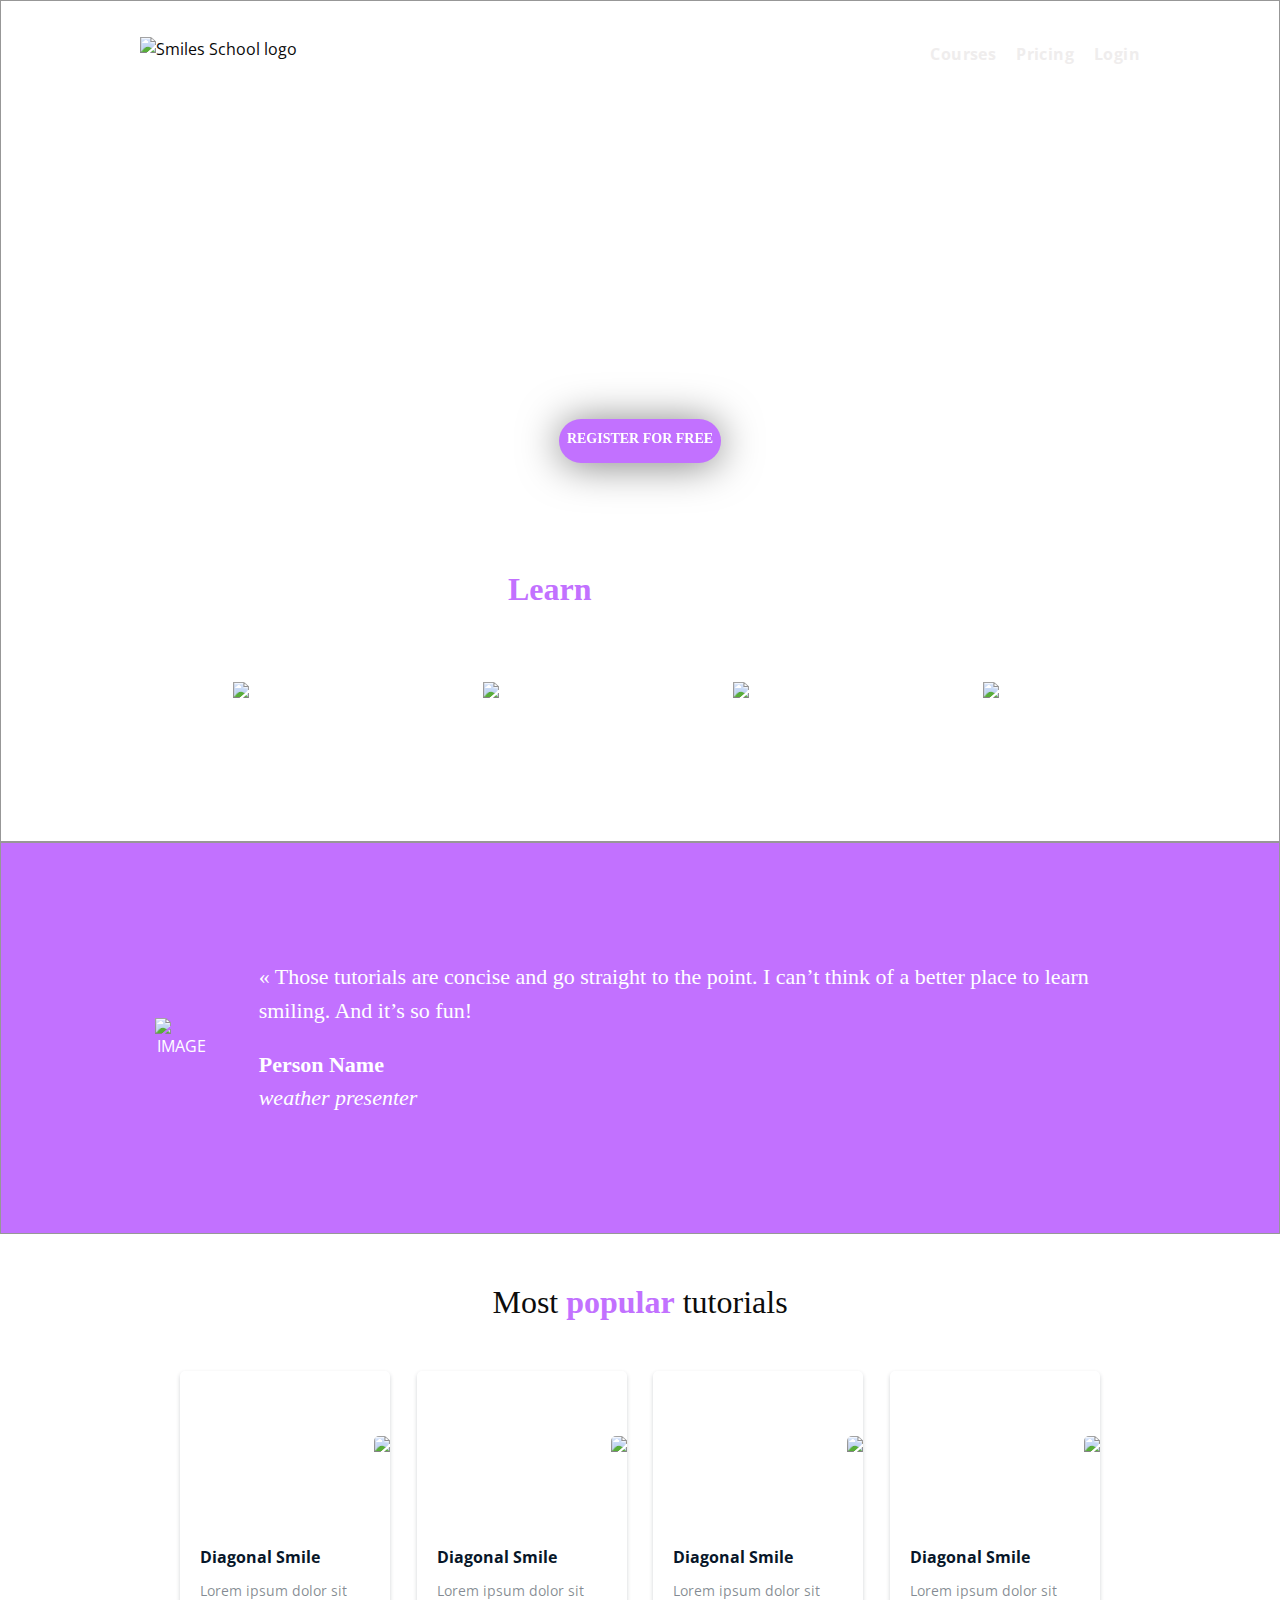
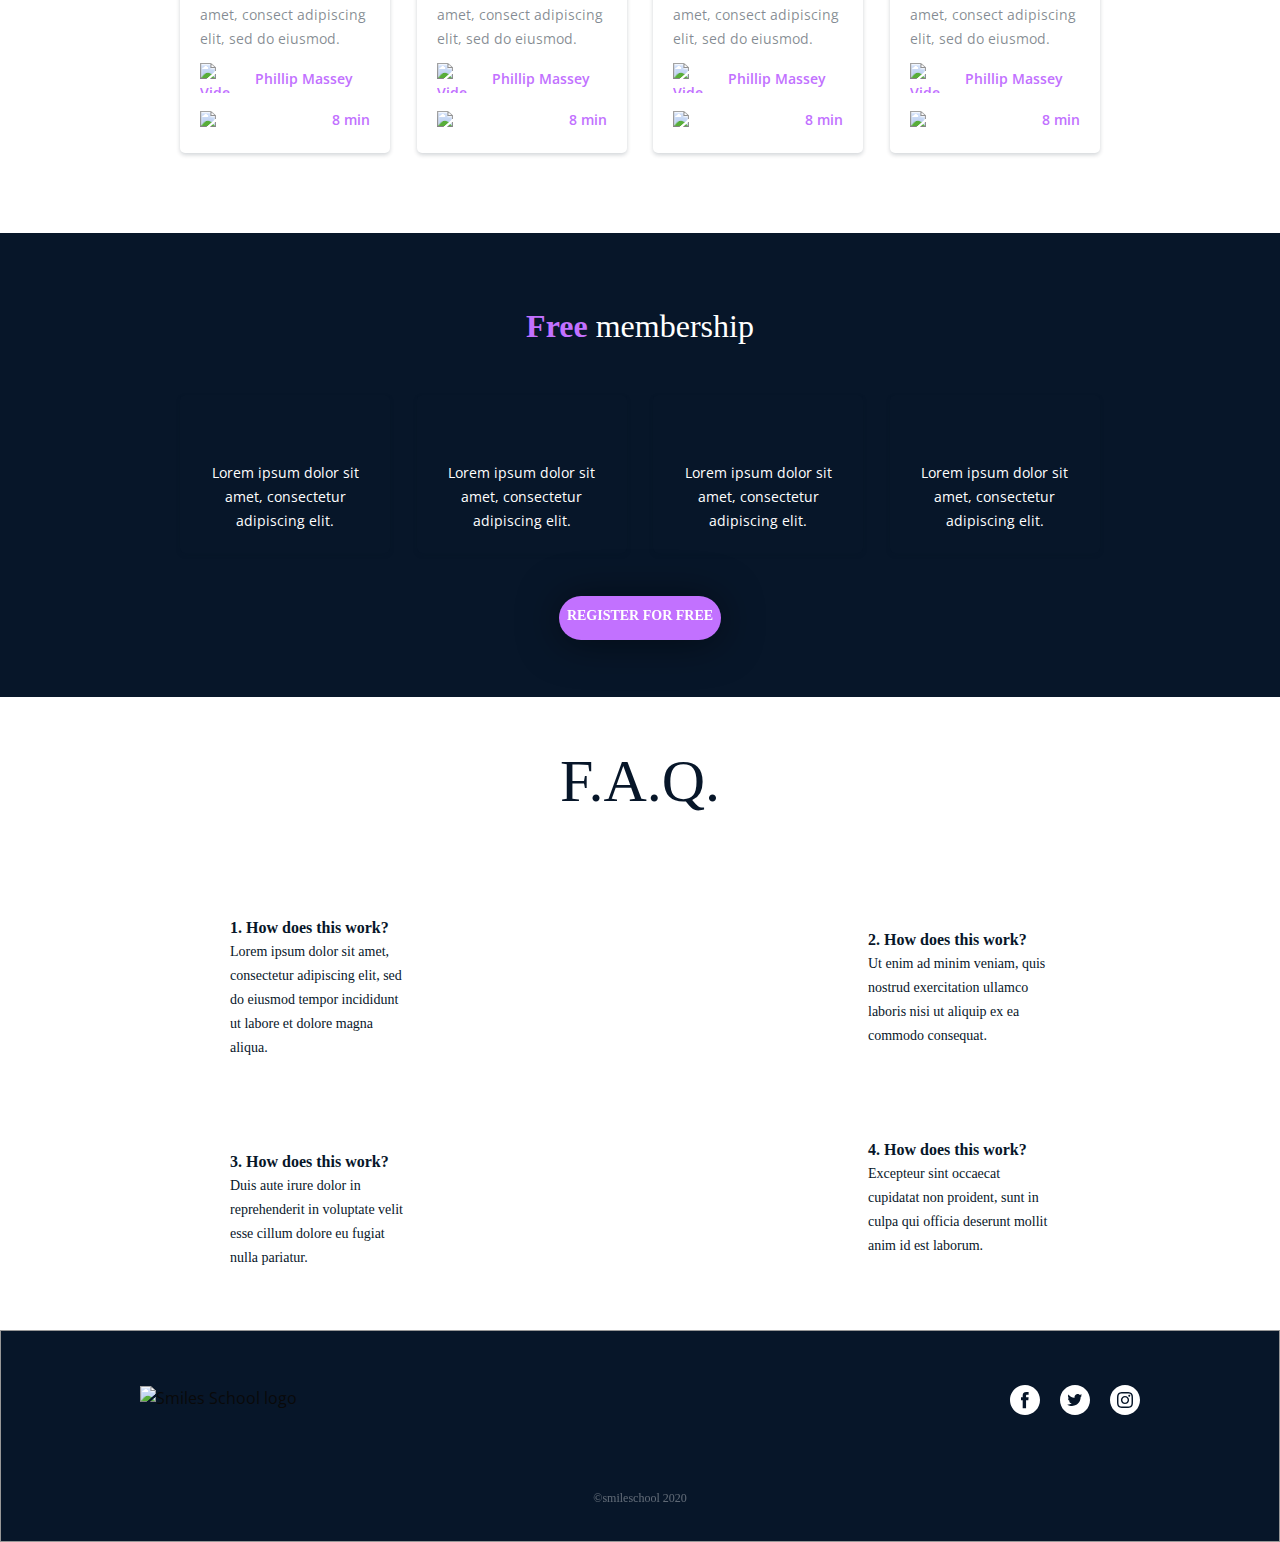
==== css_advanced/index.html @ 4218dc25 "README file" ====
<!DOCTYPE html>
<html lang="en">
<head>
  <meta charset="UTF-8">
  <meta name="viewport" content="width=device-width, initial-scale=1, viewport-fit=cover">
  <title>Index: Smile School</title>
  <meta name="description" content="Description of the page less than 150 characters">
  <link rel="icon" type="image/png" href="images/favicon.jpg">
  <link href="https://fonts.googleapis.com/css?family=Open+Sans:400,700|Raleway:700&display=swap" rel="stylesheet">
  <link rel="stylesheet" href="styles.css">

</head>
<body>
    <!--Header section along with banners-->
    <header class="header">
        <div class="background-image: url('images/Object.png');">
            <div class="header-container">
                <div class="header-logo">
                    <a href="#">
                        <img src="images/logo.png" alt="Smiles School logo" width="160" height="40">
                    </a>
                </div>
                <!--Menu links-->
                <nav class="navbar-menu">
                    <ul class="nav">
                        <li class="nav-item">
                            <a href="#services" class="nav-link">Courses</a>
                        </li>
                        <li class="nav-item">
                            <a href="#works" class="nav-link">Pricing</a>
                        </li>
                        <li class="nav-item">
                            <a href="#about" class="nav-link">Login</a>
                        </li>
                    </ul>
                </nav>
            </div>
        </div>

        <!--2. Header and Banner  section-->
        <div class="text-heading-schooled">Get Schooled</div>
        <div class="text-heading-3words">SMILE &nbsp; &nbsp; &nbsp; &nbsp; GRIN &nbsp; &nbsp; &nbsp; &nbsp; LAUGH</div> <!--&nbsp; add space between the words-->
        
            <!--2. Header and Banner  section button-->
        <div class="button">
            <div class="button-background">
                <div class="register-for-free">REGISTER FOR FREE</div>
            </div>
        </div>
            <!--2. Header and Banner.  To implement two different styles in the same h1 tag-->
        <h1>
            <span class="learn-bigfont">Learn</span>
            <span class="learn-smallerfont">from the pros</span>
        </h1>
        <br>
        <br>
        <!--2. Header Banner. Learn tutorials-->
        <div class="tutorial-container">
            <div class="tutorial-item">
              <img src="images/1.png" alt="IMAGE" style="width: 150px; height: 150px; flex-shrink: 0;">
              <div class="tutorial-heading">Phillip Massey</div>
              <div class="tutorial-paragrapgh">« Smile of the year » <br>2018 - 2019</div>
            </div>
            
            <div class="tutorial-item">
                <img src="images/3.png" alt="IMAGE" style="width: 150px; height: 150px; flex-shrink: 0;">
                <div class="tutorial-heading">Nannie Lawrence</div>
                <div class="tutorial-paragrapgh">Best « little smile » <br>2017</div>
            </div>

            <div class="tutorial-item">
                <img src="images/5.png" alt="IMAGE" style="width: 150px; height: 150px; flex-shrink: 0;">
                <div class="tutorial-heading">Bruce Walters</div>
                <div class="tutorial-paragrapgh">Best « Friend Smile » live performance <br>2019</div>
            </div>

            <div class="tutorial-item">
                <img src="images/4.png" alt="IMAGE" style="width: 150px; height: 150px; flex-shrink: 0;">
                <div class="tutorial-heading">Henry Hughes</div>
                <div class="tutorial-paragrapgh">« 24h smiles » winner <br>2016 - 2019</div>
            </div>
        </div>
    </header>
    <main>
        <!--3. Quotes-->
        <section class="quote">
            <div class="quote-container">
                <div style="margin: 0 auto;">
                    <img src="images/5.png" alt="IMAGE">
                </div>
                <div class="quote-paragraph">« Those tutorials are concise and go straight to the point. I can’t think of a better place to learn smiling. And it’s so fun!
                    <div class="quote-name">Person Name</div>
                        <div class="quote-presenter">weather presenter</div>
                    </div>
                </div>
            </div>
        </section>

<!--4. Video list section-->
        <section>
            <div class="videos-list-section">
                <h1 style="text-align: center; display: flex; align-content: center; margin: auto; margin-top: 10px; margin-bottom: 50px;">
                    <span class="most-smallerfont">Most&nbsp;</span>
                    <span class="most-bigfont">popular</span>
                    <span class="most-smallerfont">&nbsp;tutorials</span>
                </h1>
                
                <ul class="videos-unordered-list"> <!--Ordered list for all video items-->
                  <li class="video-list-item"> <!--List of each video contents-->
                    <div class="video-item-background-image" style="background-image: url(images/9.png); background-repeat: no-repeat; background-size: cover; width: 255px; height: 154px; flex-shrink: 0;">
                      <img src="images/play.png" alt="Video Thumbnail Image" style="width: 64px; height: 64px; flex-shrink: 0; border-radius: 5px 5px 0px 0px; z-index: 5; position: relative; top: 50%; transform: translate(100%, -50%);">
                      <!-- Move the play icon inside the video-thumbnail div -->
                    </div>
                          <div class="video-item-details">
                            <div class="video-item-title">Diagonal Smile</div>
                            <div class="video-item-description">
                              Lorem ipsum dolor sit amet, consect adipiscing elit, sed do eiusmod.
                            </div>
                            <div class="video-item-owner-info">
                              <img src="images/1.png" alt="Video Thumbnail Image" style="width: 30px; height: 30px;">
                              <p>&nbsp;&nbsp;Phillip Massey</p>
                              <div class="video-item-rating">
                              </div>
                            </div>
                            <div class="video-item-owner-info">
                              <img src="images/rating.png">
                              <div class="video-item-duration">&nbsp;&nbsp;8 min</div>
                            </div>
                          </div>
                        </li> <!--end of 1st list item-->


                        <li class="video-list-item"> <!--Beginning of 2nd list item-->
                          <div class="video-item-background-image" style="background-image: url(images/7.png); background-repeat: no-repeat; background-size: cover; width: 255px; height: 154px; flex-shrink: 0;">
                            <img src="images/play.png" alt="Video Thumbnail Image" style="width: 64px; height: 64px; flex-shrink: 0; border-radius: 5px 5px 0px 0px; z-index: 5; position: relative; top: 50%; transform: translate(100%, -50%);">
                            <!-- Move the play icon inside the video-thumbnail div. The transform: translate(100%, -50%) set at 100% position move the play.png to the center of the background image -->
                          </div>
                                <div class="video-item-details">
                                  <div class="video-item-title">Diagonal Smile</div>
                                  <div class="video-item-description">
                                    Lorem ipsum dolor sit amet, consect adipiscing elit, sed do eiusmod.
                                  </div>
                                  <div class="video-item-owner-info">
                                    <img src="images/1.png" alt="Video Thumbnail Image" style="width: 30px; height: 30px;">
                                    <p>&nbsp;&nbsp;Phillip Massey</p>
                                    <div class="video-item-rating">
                                    </div>
                                  </div>
      
                                  <div class="video-item-owner-info">
                                    <img src="images/rating.png">
                                    <div class="video-item-duration">&nbsp;&nbsp;8 min</div>
                                  </div>
                                </div>
                              </li> <!--End of 2nd list item-->

                              <li class="video-list-item"> <!--Beginning of 3rd list item-->
                                <div class="video-item-background-image" style="background-image: url(images/8.png); background-repeat: no-repeat; background-size: cover; width: 255px; height: 154px; flex-shrink: 0;">
                                  <img src="images/play.png" alt="Video Thumbnail Image" style="width: 64px; height: 64px; flex-shrink: 0; border-radius: 5px 5px 0px 0px; z-index: 5; position: relative; top: 50%; transform: translate(100%, -50%);">
                                  <!-- Move the play icon inside the video-thumbnail div -->
            
                                </div>
                                      <div class="video-item-details">
                                        <div class="video-item-title">Diagonal Smile</div>
                                        <div class="video-item-description">
                                          Lorem ipsum dolor sit amet, consect adipiscing elit, sed do eiusmod.
                                        </div>
                                        <div class="video-item-owner-info">
                                          <img src="images/1.png" alt="Video Thumbnail Image" style="width: 30px; height: 30px;">
                                          <p>&nbsp;&nbsp;Phillip Massey</p>
                                          <div class="video-item-rating">
                                          </div>
                                        </div>
            
                                        <div class="video-item-owner-info">
                                          <img src="images/rating.png">
                                          <div class="video-item-duration">&nbsp;&nbsp;8 min</div>
                                        </div>
                                      </div>
                                    </li> <!--End of 3rd list item-->

                                    <li class="video-list-item"> <!--Beginning of 4th list item-->
                                      <div class="video-item-background-image" style="background-image: url(images/6.png); background-repeat: no-repeat; background-size: cover; width: 255px; height: 154px; flex-shrink: 0;">
                                        <img src="images/play.png" alt="Video Thumbnail Image" style="width: 64px; height: 64px; flex-shrink: 0; border-radius: 5px 5px 0px 0px; z-index: 5; position: relative; top: 50%; transform: translate(100%, -50%);">
                                        <!-- Move the play icon inside the video-thumbnail div -->
                  
                                      </div>
                                            <div class="video-item-details">
                                              <div class="video-item-title">Diagonal Smile</div>
                                              <div class="video-item-description">
                                                Lorem ipsum dolor sit amet, consect adipiscing elit, sed do eiusmod.
                                              </div>
                                              <div class="video-item-owner-info">
                                                <img src="images/1.png" alt="Video Thumbnail Image" style="width: 30px; height: 30px;">
                                                <p>&nbsp;&nbsp;Phillip Massey</p>
                                                <div class="video-item-rating">
                                                </div>
                                              </div>
                  
                                              <div class="video-item-owner-info">
                                                <img src="images/rating.png">
                                                <div class="video-item-duration">&nbsp;&nbsp;8 min</div>
                                              </div>
                                            </div>
                                          </li> <!--End of 4th list item-->
                      </ul> <!-- End of unordered group of video items-->
                    </div>
        </section> 

        <!---5. Membership  section--> 
        <section class="membership">
          <div class="membership-list-section">
              <h1 style="text-align: center; display: flex; align-content: center; margin: auto; margin-top: 10px; margin-bottom: 50px;">
                  <span class="membership-bigfont">Free&nbsp;</span>
                  <span class="membership-smallerfont">membership</span>
              </h1>
              
              <ul class="membership-unordered-list"> <!--Ordered list for all video items-->
                <li class="membership-list-item"> <!--List of each video contents-->
                  <div class="membership-item-background-image" style="background-image: url(images/smile.png); background-repeat: no-repeat; background-size: cover; width: 43.666px; height: 35.353px; flex-shrink: 0; border-radius: 5px 5px 0px 0px; z-index: 5; position: relative; top: 15%; transform: translate(185%, -50%);">  <!-- top: 15px; aligns content of the div elements within the top of the image. transform: translate(185%, -50%); transform the image horizontal and vertical positioning. Position: relative stack the content of the div elements on the content -->
                    <!-- Move the play icon inside the video-thumbnail div -->
                  </div>
                        <div class="membership-item-details">
                          <div class="membership-item-description">
                            Lorem ipsum dolor sit amet, consectetur adipiscing elit.
                          </div>
                        </div>
                      </li> <!--end of 1st list item-->


                      <li class="membership-list-item"> <!--List of each video contents-->
                        <div class="membership-item-background-image" style="background-image: url(images/smile.png); background-repeat: no-repeat; background-size: cover; width: 43.666px; height: 35.353px; flex-shrink: 0; border-radius: 5px 5px 0px 0px; z-index: 5; position: relative; top: 15%; transform: translate(185%, -50%);">
                          <!-- Move the play icon inside the video-thumbnail div -->
                        </div>
                              <div class="membership-item-details">
                                <div class="membership-item-description">
                                  Lorem ipsum dolor sit amet, consectetur adipiscing elit.
                                </div>
                              </div>
                            </li> <!--End of 2nd list item-->

                            <li class="membership-list-item"> <!--Beginning of 3rd list item-->
                              <div class="membership-item-background-image" style="background-image: url(images/smile.png); background-repeat: no-repeat; background-size: cover; width: 43.666px; height: 35.353px; flex-shrink: 0; border-radius: 5px 5px 0px 0px; z-index: 5; position: relative; top: 15%; transform: translate(185%, -50%);">
                                <!-- Move the play icon inside the video-thumbnail div -->
                              </div>
                                    <div class="membership-item-details">
                                      <div class="membership-item-description">
                                        Lorem ipsum dolor sit amet, consectetur adipiscing elit.
                                      </div>
                                    </div>
                                  </li> <!--End of 3rd list item-->

                                  <li class="membership-list-item"> <!--Beginning of 4th list item-->
                                    <div class="membership-item-background-image" style="background-image: url(images/smile.png); background-repeat: no-repeat; background-size: cover; width: 43.666px; height: 35.353px; flex-shrink: 0; border-radius: 5px 5px 0px 0px; z-index: 5; position: relative; top: 15%; transform: translate(185%, -50%);">
                                      <!-- Move the play icon inside the video-thumbnail div -->
                                    </div>
                                          <div class="membership-item-details">
                                            <div class="membership-item-description">
                                              Lorem ipsum dolor sit amet, consectetur adipiscing elit.
                                            </div>
                                          </div>
                                        </li> <!--End of 4th list item-->
                    </ul> <!-- End of unordered group of video items-->
                    <div class="membership-button">
                      <div class="membership-button-background">
                          <div class="membership-register-for-free-button">REGISTER FOR FREE</div>
                      </div>
                    </div>
                  </div>
      </section>


      <!--6. FAQ 2-->
      <section>
        <div class="faq-section">
          <h1 style="text-align: center; display: flex; align-content: center; margin: auto; margin-top: 10px; margin-bottom: 50px;">
            <span class="faq-font">F.A.Q.</span>
          </h1>
          <div class="faq-list-item">
            <div class="faq-container" style="margin: 0 auto; max-width: 920px;">
              <div class="left-column">
                <div class="faq-item">
                  <div class="faq-question">1. How does this work?</div>
                  <div class="faq-answer">Lorem ipsum dolor sit amet, consectetur adipiscing elit, sed do eiusmod tempor incididunt ut labore et dolore magna aliqua.</div>
                </div>
                <div class="faq-item">
                  <div class="faq-question">3. How does this work?</div>
                  <div class="faq-answer">Duis aute irure dolor in reprehenderit in voluptate velit esse cillum dolore eu fugiat nulla pariatur.</div>
                </div>
              </div>
              <div class="right-column">
                <div class="faq-item">
                  <div class="faq-question">2. How does this work?</div>
                  <div class="faq-answer">Ut enim ad minim veniam, quis nostrud exercitation ullamco laboris nisi ut aliquip ex ea commodo consequat.</div>
                </div>
                <div class="faq-item">
                  <div class="faq-question">4. How does this work?</div>
                  <div class="faq-answer">Excepteur sint occaecat cupidatat non proident, sunt in culpa qui officia deserunt mollit anim id est laborum.</div>
                </div>
              </div>
            </div>
          </div>
        </div>
      </section>

<!--footer 3-->
    <footer class="footer3">
          <div class="footer3-container">
              <div class="header-logo">
                  <a href="#">
                      <img src="images/logo.png" alt="Smiles School logo" width="160" height="40">
                  </a>
              </div>
              <!--Menu links-->
              <nav class="navbar-menu">
                  <ul class="nav">
                      <li class="nav-item">
                        <svg width="130" height="30" viewBox="0 0 130 30" fill="none" xmlns="http://www.w3.org/2000/svg">
                          <path fill-rule="evenodd" clip-rule="evenodd" d="M115 0C106.716 0 100 6.71573 100 15C100 23.2843 106.716 30 115 30C123.284 30 130 23.2843 130 15C130 6.71573 123.284 0 115 0ZM111.702 7.04833C112.555 7.0095 112.828 7 115.001 7H114.998C117.172 7 117.443 7.0095 118.297 7.04833C119.148 7.08733 119.73 7.22217 120.24 7.42C120.767 7.62417 121.212 7.89751 121.657 8.34251C122.102 8.78719 122.375 9.23352 122.58 9.7597C122.777 10.2684 122.912 10.8497 122.952 11.7014C122.99 12.5547 123 12.8274 123 15.0001C123 17.1728 122.99 17.4448 122.952 18.2981C122.912 19.1495 122.777 19.731 122.58 20.2398C122.375 20.7658 122.102 21.2121 121.657 21.6568C121.212 22.1018 120.766 22.3758 120.24 22.5802C119.731 22.778 119.149 22.9128 118.298 22.9518C117.444 22.9907 117.173 23.0002 115 23.0002C112.827 23.0002 112.555 22.9907 111.701 22.9518C110.85 22.9128 110.268 22.778 109.759 22.5802C109.234 22.3758 108.787 22.1018 108.343 21.6568C107.898 21.2121 107.625 20.7658 107.42 20.2396C107.222 19.731 107.088 19.1496 107.048 18.298C107.01 17.4446 107 17.1728 107 15.0001C107 12.8274 107.01 12.5546 107.048 11.7012C107.087 10.8499 107.222 10.2684 107.42 9.75953C107.625 9.23352 107.898 8.78719 108.343 8.34251C108.788 7.89768 109.234 7.62434 109.76 7.42C110.269 7.22217 110.85 7.08733 111.702 7.04833Z" fill="white"/>
                          <path fill-rule="evenodd" clip-rule="evenodd" d="M114.283 8.4417C114.422 8.44148 114.572 8.44155 114.734 8.44162L115.001 8.4417C117.137 8.4417 117.39 8.44936 118.233 8.4877C119.013 8.52336 119.437 8.6537 119.719 8.7632C120.092 8.9082 120.358 9.08154 120.638 9.36154C120.918 9.64154 121.092 9.90821 121.237 10.2815C121.346 10.5632 121.477 10.9866 121.512 11.7666C121.551 12.6099 121.559 12.8632 121.559 14.9983C121.559 17.1333 121.551 17.3866 121.512 18.23C121.477 19.01 121.346 19.4333 121.237 19.715C121.092 20.0883 120.918 20.3542 120.638 20.634C120.358 20.914 120.092 21.0873 119.719 21.2323C119.437 21.3423 119.013 21.4723 118.233 21.508C117.39 21.5463 117.137 21.5547 115.001 21.5547C112.865 21.5547 112.611 21.5463 111.768 21.508C110.988 21.472 110.565 21.3417 110.283 21.2322C109.909 21.0872 109.643 20.9138 109.363 20.6338C109.083 20.3538 108.909 20.0878 108.764 19.7143C108.654 19.4326 108.524 19.0093 108.488 18.2293C108.45 17.386 108.442 17.1326 108.442 14.9963C108.442 12.8599 108.45 12.6079 108.488 11.7646C108.524 10.9846 108.654 10.5612 108.764 10.2792C108.909 9.90588 109.083 9.63921 109.363 9.35921C109.643 9.0792 109.909 8.90587 110.283 8.76053C110.565 8.65053 110.988 8.52053 111.768 8.4847C112.506 8.45136 112.792 8.44136 114.283 8.4397V8.4417ZM119.271 9.77004C118.741 9.77004 118.311 10.1995 118.311 10.7297C118.311 11.2597 118.741 11.6897 119.271 11.6897C119.801 11.6897 120.231 11.2597 120.231 10.7297C120.231 10.1997 119.801 9.76971 119.271 9.76971V9.77004ZM110.892 15.0001C110.892 12.7313 112.732 10.8918 115.001 10.8917C117.269 10.8917 119.108 12.7312 119.108 15.0001C119.108 17.269 117.27 19.1076 115.001 19.1076C112.732 19.1076 110.892 17.269 110.892 15.0001Z" fill="white"/>
                          <path fill-rule="evenodd" clip-rule="evenodd" d="M115.001 12.3335C116.473 12.3335 117.667 13.5273 117.667 15.0002C117.667 16.4729 116.473 17.6669 115.001 17.6669C113.528 17.6669 112.334 16.4729 112.334 15.0002C112.334 13.5273 113.528 12.3335 115.001 12.3335V12.3335Z" fill="white"/>
                          <path fill-rule="evenodd" clip-rule="evenodd" d="M65 0C56.7157 0 50 6.71573 50 15C50 23.2843 56.7157 30 65 30C73.2843 30 80 23.2843 80 15C80 6.71573 73.2843 0 65 0ZM64.5822 12.7112L64.5508 12.1922C64.4563 10.8469 65.2852 9.6182 66.5967 9.14154C67.0794 8.97206 67.8978 8.95087 68.4329 9.09917C68.6427 9.16273 69.0414 9.37458 69.3247 9.56524L69.8388 9.91479L70.4054 9.73472C70.7202 9.63939 71.1398 9.4805 71.3287 9.37458C71.5071 9.27924 71.6645 9.22628 71.6645 9.25806C71.6645 9.43813 71.2762 10.0525 70.951 10.3915C70.5103 10.8681 70.6362 10.9105 71.5281 10.5927C72.0632 10.4126 72.0737 10.4126 71.9687 10.6139C71.9058 10.7198 71.5805 11.0906 71.2343 11.4295C70.6467 12.0121 70.6152 12.0757 70.6152 12.5629C70.6152 13.315 70.2585 14.8827 69.9018 15.7407C69.2408 17.3507 67.8243 19.0138 66.4079 19.8506C64.4144 21.0264 61.7598 21.3229 59.525 20.6344C58.78 20.4014 57.5 19.8082 57.5 19.7023C57.5 19.6705 57.8882 19.6281 58.3604 19.6175C59.3466 19.5964 60.3329 19.321 61.1723 18.8337L61.7388 18.4947L61.0883 18.2723C60.165 17.9545 59.3361 17.2236 59.1263 16.5351C59.0633 16.3127 59.0843 16.3021 59.6719 16.3021L60.2804 16.2915L59.7663 16.0479C59.1578 15.7407 58.6017 15.2217 58.3289 14.692C58.1295 14.3107 57.8777 13.3468 57.9512 13.2726C57.9721 13.2408 58.1925 13.3044 58.4443 13.3891C59.1683 13.654 59.2627 13.5904 58.843 13.1455C58.0561 12.3405 57.8148 11.1435 58.1925 10.0101L58.3709 9.50169L59.0633 10.1902C60.4798 11.5778 62.148 12.404 64.0576 12.6477L64.5822 12.7112Z" fill="white"/>
                          <path fill-rule="evenodd" clip-rule="evenodd" d="M15 0C6.71573 0 0 6.71573 0 15C0 23.2843 6.71573 30 15 30C23.2843 30 30 23.2843 30 15C30 6.71573 23.2843 0 15 0ZM16.0635 15.1589V23.3197H12.6869V15.1592H11V12.3469H12.6869V10.6585C12.6869 8.36425 13.6395 7 16.3457 7H18.5988V9.81257H17.1905C16.137 9.81257 16.0673 10.2056 16.0673 10.9391L16.0635 12.3466H18.6147L18.3162 15.1589H16.0635Z" fill="white"/>
                        </svg>
                      </li>
                  </ul>
              </nav>
          </div>
      </div>

      <!--2. Header and Banner  section-->
      <div class="footer-text-heading-copywrite">©smileschool 2020</div>
    </footer>
  
</body>
</html>
---- css_advanced/styles.css ----
/* Variables
   ============================= */

   :root {
    --color-primary: #D73953;
    --color-black:  #090909;
    --color-white: #ffffff;
    --color-grey: #a0a0a0;
    --color-light-grey: #f3f3f3;
    --color-dark-grey: #353535;
  
    --text-color: var(--color-black);
  
    --font-family-base: 'Open Sans', 'Helvetica Neue', Helvetica, Arial, sans-serif;
    --font-family-title: 'Raleway', 'Helvetica Neue', Helvetica, Arial, sans-serif;
  
    --font-size-small: 1.2rem;
    --font-size-medium: 1.6rem;
    --font-size-large: 1.8rem;
    --font-size-x-large: 2.3rem;
    --font-size-xx-large: 4.8rem;
  
    --font-weight-regular: 400;
    --font-weight-bold: 700;
  
    --line-height-small: 1.2;
    --line-height-base: 1.5;
    --line-height-big: 1.8;
  
    /** SECTION **/
    --section-padding: 5rem 0;
    --section-header-padding: 0 0 3rem;
    --section-header-align: center;
    --section-title-font-size: var(--font-size-xx-large);
    --section-title-font-weight: var(--font-weight-bold);
    --section-title-line-height: var(--line-height-small);
    --section-title-margin: 0;
    --section-title-color: var(--color-black);
    --section-tagline-transform: uppercase;
    --section-tagline-color: var(--color-primary);
    --section-tagline-font-family: var(--font-family-headings);
    --section-tagline-font-weight: var(--font-weight-bold);
    --section-tagline-margin: 0;
    --section-body-padding: 2rem 0 4rem;
    --section-footer-padding: 3rem 0 0;
    --section-footer-align: center;
  
    /** HEADER **/
    --header-padding: 4rem 0 0;
  
    /** FOOTER **/
    --footer-padding: 5rem 0 1rem;
  
    /** NAVBAR **/
    --nav-item-font-family: var(--font-family-headings);
    --nav-item-font-weight: var(--font-weight-bold);
    --nav-item-font-size: var(--font-size-medium);
    --nav-item-letter-spacing: .04rem;
    --nav-item-display: inline-block;
    --nav-item-margin: 0 0 0 2rem;
    --nav-item-link-hover: var(--color-#FF6565;);
          /* Hover and active styles for links */
    .nav-link:hover,
    .nav-link:active {
    color: #FF6565;
          }
  
    /** BUTTON **/
    --button-display: inline-block;
    --button-padding: 1.5rem 3rem;
    --button-border: var(--color-primary) solid 0.2rem;
    --button-color: var(--color-black);
    --button-text-decoration: none;
    --button-font-size: var(--font-size-large);
    --button-hover-color: var(--color-white);
    --button-hover-text-decoration: none;
    --button-hover-background: var(--color-primary);

    /* Hover and active styles for button */
    .button-background:hover {
        opacity: 0.9;
      }
  
    /** MOTION **/
    --transition-duration: .3s;
    --transition-cubic-bezier: cubic-bezier(0.17, 0.67, 0, 1.01);
  }
  
  /* Base
      ============================= */
  
  *, *:before, *:after {
    box-sizing: border-box;
  }
  
  html {
  scroll-behavior: smooth;
  font-size: 62.5%;
  }
  
  body {
    color: var(--text-color);
    font-family: var(--font-family-base);
    font-size: var(--font-size-medium);
    font-weight: var(--font-weight-regular);
    line-height: var(--line-height-base);
    margin: 0; /* Remove default body margin */
    padding: 0; /* Remove default body padding */
  }
  
  h1, h2, h3, h4, h5, h6 {
    font-family: var(--font-family-title);
    font-weight: var(--font-weight-bold);
  }
  
  a {
    color: var(--text-color);
    text-decoration: none;
  }
  
  a:visited {
    font-style: italic;
  }
  
  a:hover {
    text-decoration: underline;
  }
  
  a:active {
    background-color: var(--color-light-grey);
  }

  /* Header
      ============================= */
  
      .header {
        background: url('images/Object.png'); /* Add the path to your header background image */
      
        margin: 0 auto;
        
        background-size: cover; /* Adjust the background size to cover the whole header */
        background-repeat: no-repeat;
        /*background-position: center;*/
        justify-content: space-between; /* Added justify-content property with value space-between */
        align-items: center; /* Added align-items property with value center */
        flex-wrap: nowrap;
        
        
        z-index: 3;
        /*background: linear-gradient(180deg, #D8D8D8 0%, rgba(216, 216, 216, 0) 100%);*/
        border: 1px solid #979797;
        text-align: center;
        color: #fff;
        background-position: top; /*Position the background image from top view in the page*/ 
        padding: 2%; /*padding: 2%; Space between header logo, top menu bars and top / bottom margin of the page */
      }

  /* New Selector for header-container */
  .header-container {
    max-width: 1000px; /*max width of the content: 1000px centered in the page*/
    margin: 0 auto;
    
  

    background-size: cover; /* Adjust the background size to cover the whole header */
    background-repeat: no-repeat;
    background-position: var(--button-padding);
    display: flex; /* The display property is set to flex */
    justify-content: space-between; /* Added justify-content property with value space-between */
    align-items: center; /* Added align-items property with value center */
    flex-wrap: nowrap; 
  }

  /* Navbar
      ============================= */

      .navbar-menu {
        margin-top: 10px; /*align the text on the same line with logo*/
      }

      .nav {
        display: flex;
        padding: 50;
        list-style: none;
        text-align: center;
        margin: 5%;

        list-style: none;
        padding: 0;
        margin: 0;
        display: flex;
        justify-content: center;
        list-style: none;
      }
      
      .nav .nav-item {
        font-family: var(--nav-item-font-family);
        font-weight: var(--nav-item-font-weight);
        font-size: var(--nav-item-font-size);
        letter-spacing: var(--nav-item-letter-spacing);
      }
      
      .nav .nav-link {
        display: block;
        padding: 0.5rem 0;
        position: relative;
        color: #efeded;
      }
      
      .nav .nav-link:hover, .nav-link:active {
        color: #FF6565;
        color: var(--nav-item-link-hover);
        text-decoration: none;
      }

/* Hover and active styles for links */
.nav-link:hover,
.nav-link:active {
    color: #FF6565;
            }

      .nav .nav-link::before {
        content: '';
        position: absolute;
        bottom: 0;
        left: 0;
        background-color: var(--color-white);
        width: 0;
        height: 0.2rem;
        transition: var(--transition-duration) var(--transition-cubic-bezier);
      }
      
      .nav .nav-item + .nav-item {
        margin-left: 0.5rem;
        margin: var(--nav-item-margin);
       
      }
      
      /* The margin declaration has been moved to this selector */
      
      .nav .nav-item:hover .nav-link::before {
        background-color: var(--color-primary);
        width: 100%;
      }

  /* text */
  .text {
    max-width: 1000px;
    margin: 0 auto;
      width: 637px;
      height: 313px;
      left: 382px;
      top: 372px;
    }
    
    /* Heading text */
    .text-heading {
      max-width: 1000px; /*max width of the content: 1000px centered in the page*/
      margin: 0 auto;
      height: 40px;
      left: 4.55%;
      right: 4.71%;
      top: calc(50% - 40px/2 - 136.5px);
      font-family: 'Source Sans Pro';
      font-style: normal;
      font-weight: 700;
      font-size: 32px;
      line-height: 40px;
      text-align: center;
      color: #FFFFFF;
      
    }


    /* Heading text schooled */
    .text-heading-schooled {
        max-width: 1000px; /*max width of the content: 1000px centered in the page*/
        margin: 0 auto;
        height: 40px;
        left: 4.55%;
        right: 4.71%;
        top: calc(50% - 40px/2 - 136.5px);
        font-family: 'Source Sans Pro';
        font-style: normal;
        font-weight: 700;
        font-size: 120px;
        line-height: normal;
        text-align: center;
        color: #FFFFFF;
        margin-top: 100px;
        margin-bottom: 90px;
      }
  
    .text-heading-works {
      max-width: 1000px; /*max width of the content: 1000px centered in the page*/
      margin: 0 auto;
      height: 40px;
      left: 4.55%;
      right: 4.71%;
      top: calc(50% - 40px/2 - 136.5px);
      font-family: 'Source Sans Pro';
      font-style: normal;
      font-weight: 700;
      font-size: 32px;
      line-height: 40px;
      text-align: center;
      color: black;
      padding: 20;
      margin: 0 auto;
      
    }
    
    /* Sub-heading text */
    .text-subheading {
      margin: 0 auto;
      height: 20px;
      left: 22.14%;
      right: 22.14%;
      top: calc(50% - 20px/2 - 106.5px);
      font-family: 'Source Sans Pro';
      font-style: normal;
      font-weight: 700;
      font-size: 16px;
      line-height: 20px;
      text-align: center;
      color: #FFFFFF;
    }
    
    /* Paragrapgh text */
    .text-paragraph {
      max-width: 1000px; /*max width of the content: 1000px centered in the page*/
      height: 104px;
        
      right: 22.14%;
      left: 22.14%;
      margin: 0 auto; /*position the text exactly in the middle of max-width*/
      align-content: center;
      text-align: center; 
      
      top: calc(50% - 104px/2 + 104.5px);
      font-family: 'Source Sans Pro';
      font-style: normal;
      font-weight: 400;
      font-size: 16px;
      color: #FFFFFF;
      padding: 0 8ex; /*Determines the spread of the paragrapgh within the max-width. The more the ex, the less spread*/
  
      
    }

/* Heading text 3words */
.text-heading-3words {
    max-width: 1000px; /*max width of the content: 1000px centered in the page*/
    margin: 0 auto;
    height: 40px;
    left: 4.55%;
    right: 4.71%;
    top: calc(50% - 40px/2 - 136.5px);
    font-family: 'Source Sans Pro';
    font-style: normal;
    font-weight: 700;
    font-size: 20px;
    line-height: normal;
    text-align: center;
    color: #FFFFFF;
    margin-top: 140px;
    margin-bottom: 50px;
  }


  .learn-bigfont {
    font-size: 88px;
    color: #C271FF;
    text-align: center;
    font-family: Source Sans Pro;
    font-size: 32px;
    font-style: normal;
    font-weight: 700;
    line-height: normal;
  }

  .learn-smallerfont {
    color: #FFF;
    font-family: Source Sans Pro;
    font-size: 32px;
    font-style: normal;
    font-weight: 300;
    line-height: normal;
  }
  


  .tab-schooles{
    display: inline-block;
    margin-left: 40px;
  }

/* button */
.button {
    width: 162px;
    height: 44px;
    flex-shrink: 0; 
    display: flex;
    justify-content: center;
    align-items: center;
    position: relative;
    left: 50%;
    right: 50%;
    transform: translate(-50%, -50%);
    top: 31.95%;
    bottom: 53.99%;
    filter: drop-shadow(0px 2px 20px rgba(0, 0, 0, 0.5)); /* Hover and active styles for button */
    margin-bottom: 80px;
  
  }
    
    /* button_background */
    .button-background {
      width: 162px;
      height: 44px;
      flex-shrink: 0; 
      left: 0%;
      right: 0%;
      top: 0%;
      bottom: 0%;
      background: #C271FF;
      border-radius: 22px;

    }
  
    /* Hover and active styles for button */
    .button-background:hover {
      opacity: 0.9;
  }

  /* REGISTER FOR FREE */
  .register-for-free {
    width: 162px;
    height: 44px;
    flex-shrink: 0; 
    left: 50%;
    top: 50%
    right: 19.14%;
    top: calc(50% - 18px/2);
    font-family: 'Source Sans Pro';
    font-style: normal;
    font-weight: 700;
    font-size: 14px;
    line-height: 40px;
    text-align: center;
    color: #FFFFFF;
    
  }

  /*tutorial section*/

  .tutorial-container {
    max-width: 1000px; /*max width of the content: 1000px centered in the page*/
    display: flex;
    flex-wrap: nowrap; /*nowrap causes all images to wrap on one horizontal line*/
    margin: 0 auto;
  }
  
  .tutorial-item {
    margin: 0 auto;
    width: 33.33%;
  }
  
  .tutorial-img {
    width: 150px;
    height: 150px;
    flex-shrink: 0;
  }
  
  .tutorial-heading {
    color: #FFF;
    text-align: center;
    font-family: Source Sans Pro;
    font-size: 18px;
    font-style: normal;
    font-weight: 900;
    line-height: 27px; /* 150% */


  }
  
  .tutorial-paragrapgh {
    color: #FFF;
    text-align: center;
    font-family: Source Sans Pro;
    font-size: 16px;
    font-style: italic;
    font-weight: 400;
    line-height: 24px; /* 150% */
    margin-top: 10px;
  }

/*Quote section*/
.quote {

display: flex;
height: 392px; 
justify-content: center;"
margin: 0 auto;
background-color: #C271FF;
align-items: center; /* Added align-items property with value center */
border: 1px solid #979797;
text-align: center;
background-position: top; /*Position the background image from top view in the page*/ 
padding: 2%; /*padding: 2%; Space between header logo, top menu bars and top / bottom margin of the page */
color: #FFF;
flex-shrink: 0;
}



.quote-container {
    max-width: 1000px; /*max width of the content: 1000px centered in the page*/
    display: flex;
    flex-wrap: wrap; /*nowrap causes all images to wrap on one horizontal line*/
    margin: 0 auto;
    align-items: center; /* Added align-items property with value center */
    flex-wrap: nowrap;
    padding: 15px;
    position: relative;
    z-index: 3;
    color: #FFF;
    /*background: linear-gradient(180deg, #D8D8D8 0%, rgba(216, 216, 216, 0) 100%);*/
    height: 392px; 
    justify-content: center;"
    background-color: #C271FF;
    gap: 5rem;   /* This will add a standard space between the image and text */
    
}

.quote-image {
    margin: 0 auto;
    width: 50%;
  }
  
  .quote-quote {
    margin: 0 auto;
    width: 50%;
  }
  
  .quote-image {
    width: 100%;
  }
  
  .quote-paragraph {
    margin-top: 10px;
    color: #FFF;
    font-family: Source Sans Pro;
    font-size: 22px;
    font-style: normal;
    font-weight: 400;
    line-height: 33.6px; /* 152.727% */
    margin: auto;
    text-align: left;
  }

  .quote-name {
    color: #FFF;
    font-family: Source Sans Pro;
    font-size: 22px;
    font-style: normal;
    font-weight: 700;
    line-height: 33.6px; /* 152.727% */
    margin: auto;
    text-align: left;
    padding-top: 20px; /*Leave a space between the */
  }

  .quote-presenter {
    margin-top: 10px;
    color: #FFF;
    font-family: Source Sans Pro;
    font-size: 22px;
    font-style: italic;
    font-weight: 400;
    line-height: 33.6px; /* 152.727% */
    margin: auto;
    text-align: left;
  }
  


 /* Videos list section */
 .videos-list-section {
  display: flex;
  max-width: 1000px;
  background-color: white; /* White background */
  padding: 40px;
  margin: 0 auto;
  flex-wrap: wrap;
}
.most-bigfont {
  font-size: 88px;
  color: #C271FF;
  text-align: center;
  font-family: Source Sans Pro;
  font-size: 32px;
  font-style: normal;
  font-weight: 700;
  line-height: normal;
}

.most-smallerfont {
  color: #0c0c0c;
  font-family: Source Sans Pro;
  font-size: 32px;
  font-style: normal;
  font-weight: 300;
  line-height: normal;
  text-align: ;
}


.videos-heading {
  font-size: 32px;
  font-weight: 300;
  color: #071629;
  text-align: center;
  background-color: white; /* White background */
  padding: 10px;
  margin-bottom: 30px; /* Add some margin between the title and video items */
}

.videos-unordered-list {
  list-style: none;
  margin: 0;
  padding: 0;
  display: flex;
  justify-content: space-between;
  flex-wrap: wrap;
}

.video-list-item {
  width: calc(25% - 20px); /* Adjust the width based on the number of videos you want to display per row */
  margin-bottom: 40px;
  background-color: #fff;
  box-shadow: 0px 2px 4px rgba(7, 22, 41, 0.18);
  border-radius: 5px;
  overflow: hidden;
}

.video-item-background-image {
  width: 100%;
  height: auto;
  display: block;
}

.video-item-details {
  padding: 20px;
}

.video-item-title {
  font-size: 16px;
  font-weight: 700;
  color: #071629;
  margin-top: 0;
  margin-bottom: 10px;
}

.video-item-owner-info {
  display: flex;
  justify-content: space-between;
  align-items: center;
  color: #C271FF;
  font-size: 14px;
  font-weight: 600;
  line-height: 27px;
}

.video-item-description {
  font-size: 14px;
  color: rgba(7, 22, 41, 0.50);
  line-height: 24px;
  margin-top: 10px;
}



/*5. Membership section*/
.membership {

  background-color: #071629;
  margin: 0 auto;
  align-items: center; /* Added align-items property with value center */
  text-align: center;
  background-position: top; /*Position the background image from top view in the page*/ 
  padding: 2%; /*padding: 2%; Space between header logo, top menu bars and top / bottom margin of the page */
  color: #FFF;
  }
  
  
  
  .membership-container {
  
      display: flex;
      flex-wrap: wrap; /*nowrap causes all images to wrap on one horizontal line*/
      margin: 0 auto;
      align-items: center; /* Added align-items property with value center */
      flex-wrap: nowrap;
      padding: 15px;
      position: relative;
      z-index: 3;
      color: #FFF;
      /*background: linear-gradient(180deg, #D8D8D8 0%, rgba(216, 216, 216, 0) 100%);*/
      height: 392px; 
      justify-content: center;"
      background-color: #071629;
      gap: 5rem;   /* This will add a standard space between the image and text */
  }


.membership-list-section {
  display: flex;
  background-color: #071629; /* White background */
  padding: 40px;
  margin: 0 auto;
  flex-wrap: wrap;
  max-width: 1000px; /*max width of the content: 1000px centered in the page*/
}


.membership-bigfont {
  font-size: 88px;
  color: #C271FF;
  text-align: center;
  font-family: Source Sans Pro;
  font-size: 32px;
  font-style: normal;
  font-weight: 700;
  line-height: normal;
}

.membership-smallerfont {
  color: #fff;
  font-family: Source Sans Pro;
  font-size: 32px;
  font-style: normal;
  font-weight: 300;
  line-height: normal;
  text-align: center;
}

.membership-unordered-list {
  list-style: none;
  margin: 0;
  padding: 0;
  display: flex;
  justify-content: space-between;
  flex-wrap: wrap;
}

.membership-list-item {
  width: calc(25% - 20px); /* Adjust the width based on the number of videos you want to display per row */
  margin-bottom: 40px;
  background-color: #fff;
  background-color: #071629;
  box-shadow: 0px 2px 4px rgba(7, 22, 41, 0.18);
  border-radius: 5px;
  overflow: hidden;
}

.membership-item-background-image {
  width: 100%;
  height: auto;
  display: block;
}

.membership-item-details {
  padding: 20px;
}

.membership-item-title {
  font-size: 16px;
  font-weight: 700;
  color: #071629;
  margin-top: 0;
  margin-bottom: 10px;
}

.membership-item-owner-info {
  display: flex;
  justify-content: space-between;
  align-items: center;
  color: #C271FF;
  font-size: 14px;
  font-weight: 600;
  line-height: 27px;
}

.membership-item-description {
  font-size: 14px;
  color: #fff(7, 22, 41, 0.50);
  line-height: 24px;
  margin-top: 10px;
}

/* membership button */
.membership-button {
  width: 162px;
  height: 44px;
  flex-shrink: 0; 
  display: flex;
  justify-content: center;
  align-items: center;
  position: relative;
  left: 50%;
  right: 50%;
  transform: translate(-50%, -50%);
  top: 31.95%;
  bottom: 53.99%;
  filter: drop-shadow(0px 2px 20px rgba(0, 0, 0, 0.5)); /* Hover and active styles for button */
  margin-bottom: -30px;
  margin-top: 25px;

}
  
  /* button_background */
  .membership-button-background {
    width: 162px;
    height: 44px;
    flex-shrink: 0; 
    left: 0%;
    right: 0%;
    top: 0%;
    bottom: 0%;
    background: #C271FF;
    border-radius: 22px;

  }

  /* Hover and active styles for button */
  .button-background-button {
    opacity: 0.9;
}

/* REGISTER FOR FREE */
.membership-register-for-free-button {
  width: 162px;
  height: 44px;
  flex-shrink: 0; 
  left: 50%;
  top: 50%
  right: 19.14%;
  top: calc(50% - 18px/2);
  font-family: 'Source Sans Pro';
  font-style: normal;
  font-weight: 700;
  font-size: 14px;
  line-height: 40px;
  text-align: center;
  color: #FFFFFF;
  
}

/*6. FAQ 1*/
.faq-section {
  display: flex;
  background-color: white; /* White background */
  padding: 40px;
  margin: 0 auto;
  flex-wrap: wrap;
  width: 1000px;
  margin-bottom: -70px; /*inline style margin-bottom: 10px; to the <div class="faq-section"> element to reduce the space between the content and the bottom of the page.*/
}

.faq-list-item {
  width: calc(25% - 20px); /* Adjust the width based on the number of videos you want to display per row */
  margin-bottom: 40px;
  background-color: #fff;
  /*box-shadow: 0px 2px 4px rgba(7, 22, 41, 0.18);*/
  border-radius: 5px;
  overflow: hidden;
  width: 1000px;
  align-content: center;
  
}

.faq-container {
  display: flex;
  max-width: 1000px;
  background-color: #ffffff; /* Set background to white */
  color: #071629;
  display: flex;
  align-items: center;
  justify-content: center;
  padding: 20px; /* Add padding to create space between the container and content */
  }

.left-column, .right-column {
  display: flex;
  flex-direction: column;
  gap: 30px;
}

.left-column {
  flex: 1;
}

.right-column {
  display: flex;
  flex: 1;
  align-content: flex-end;
  margin-left: 45%; /* Move contents in the right column to adjust towards the end of the right margin leaving margin space to the left */
}

.faq-item {
  max-width: 350px; /* Add max-width to limit the width of the items */
  padding: 30px;
}

.faq-question {
  font-size: 16px;
  font-family: "Source Sans Pro";
  font-weight: 700;
  word-wrap: break-word;
}

.faq-answer {
  font-size: 14px;
  font-family: "Source Sans Pro";
  font-weight: 400;
  line-height: 24px;
  word-wrap: break-word;
}

.faq-font {
  color: #071629;
  font-family: Source Sans Pro;
  font-size: 60px;
  font-style: normal;
  font-weight: 300;
  line-height: normal;
}


/*Footer 3*/
.footer3 {
  background-color: #071629;
  margin: 0 auto;
        
  background-size: cover; /* Adjust the background size to cover the whole header */
  background-repeat: no-repeat;
  /*background-position: center;*/
  justify-content: space-between; /* Added justify-content property with value space-between */
  align-items: center; /* Added align-items property with value center */
  flex-wrap: nowrap;
  z-index: 3;
  /*background: linear-gradient(180deg, #D8D8D8 0%, rgba(216, 216, 216, 0) 100%);*/
  border: 1px solid #979797;
  text-align: center;
  color: #fff;
  background-position: top; /*Position the background image from top view in the page*/ 
  padding: 3%; /*padding: 2%; Space between header logo, top menu bars and top / bottom margin of the page */
  margin: 0 auto;
  padding-bottom: 20px;
}

  /* New Selector for header-container */
  .footer3-container {
    max-width: 1000px; /*max width of the content: 1000px centered in the page*/
    margin: 0 auto;
    background-color: #071629;
    color: #fff; 
  
    background-size: cover; /* Adjust the background size to cover the whole header */
    background-repeat: no-repeat;
    background-position: var(--button-padding);
    display: flex; /* The display property is set to flex */
    justify-content: space-between; /* Added justify-content property with value space-between */
    align-items: center; /* Added align-items property with value center */
    flex-wrap: nowrap; 

    padding-bottom: 10px;
    padding-top: 5px;
  }

  /* Navbar
      ============================= */

      .navbar-menu {
        margin-top: 10px; /*align the text on the same line with logo*/
      }

      .nav {
        display: flex;
        padding: 50;
        list-style: none;
        text-align: center;
        margin: 5%;

        list-style: none;
        padding: 0;
        margin: 0;
        display: flex;
        justify-content: center;
        list-style: none;
      }
      
      .nav .nav-item {
        font-family: var(--nav-item-font-family);
        font-weight: var(--nav-item-font-weight);
        font-size: var(--nav-item-font-size);
        letter-spacing: var(--nav-item-letter-spacing);
      }
      
      .nav .nav-link {
        display: block;
        padding: 0.5rem 0;
        position: relative;
        color: #efeded;
      }
      
      .nav .nav-link:hover, .nav-link:active {
        color: #FF6565;
        color: var(--nav-item-link-hover);
        text-decoration: none;
      }

/* Hover and active styles for links */
.nav-link:hover,
.nav-link:active {
    color: #FF6565;
            }

      .nav .nav-link::before {
        content: '';
        position: absolute;
        bottom: 0;
        left: 0;
        background-color: var(--color-white);
        width: 0;
        height: 0.2rem;
        transition: var(--transition-duration) var(--transition-cubic-bezier);
      }
      
      .nav .nav-item + .nav-item {
        margin-left: 0.5rem;
        margin: var(--nav-item-margin);
       
      }
      
      /* The margin declaration has been moved to this selector */
      
      .nav .nav-item:hover .nav-link::before {
        background-color: var(--color-primary);
        width: 100%;
      }
 

/* footer copywrite */
.footer-text-heading-copywrite {
    max-width: 1000px; /*max width of the content: 1000px centered in the page*/
    margin: 0 auto;
    height: 40px;
    left: 4.55%;
    right: 4.71%;
    top: calc(50% - 40px/2 - 136.5px);
    font-family: 'Source Sans Pro';
    font-style: normal;
    font-weight: 400;
    font-size: 12px;
    line-height: normal;
    text-align: center;
    color: #FFFFFF;
    margin-top: 60px; /*inline style margin-bottom: 10px; to the <div class="footer-text-heading-copywrite"> element to reduce the space between the content and the top of the page.*/
    margin-bottom: -10px; /*inline style margin-bottom: 10px; to the <div class="footer-text-heading-copywrite"> element to reduce the space between the content and the bottom of the page.*/
    opacity: 0.3516787588596344;
  }
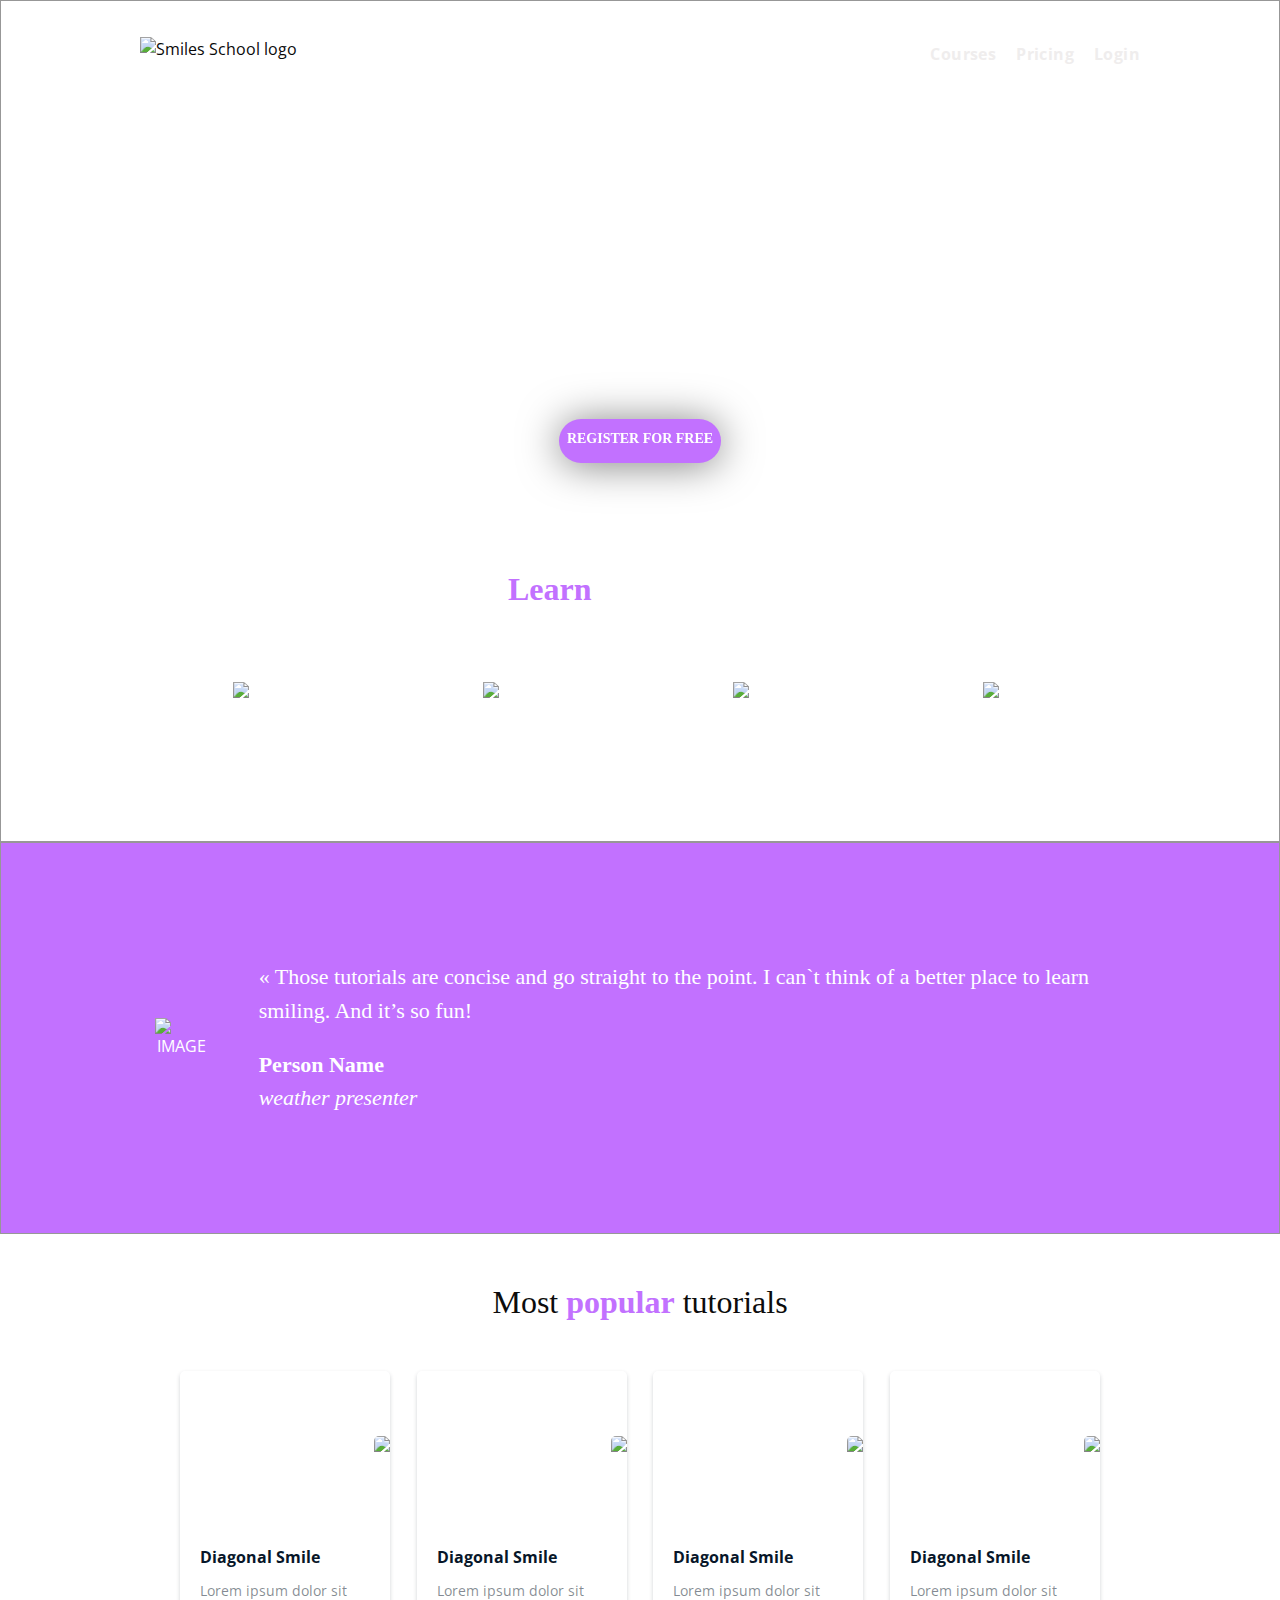
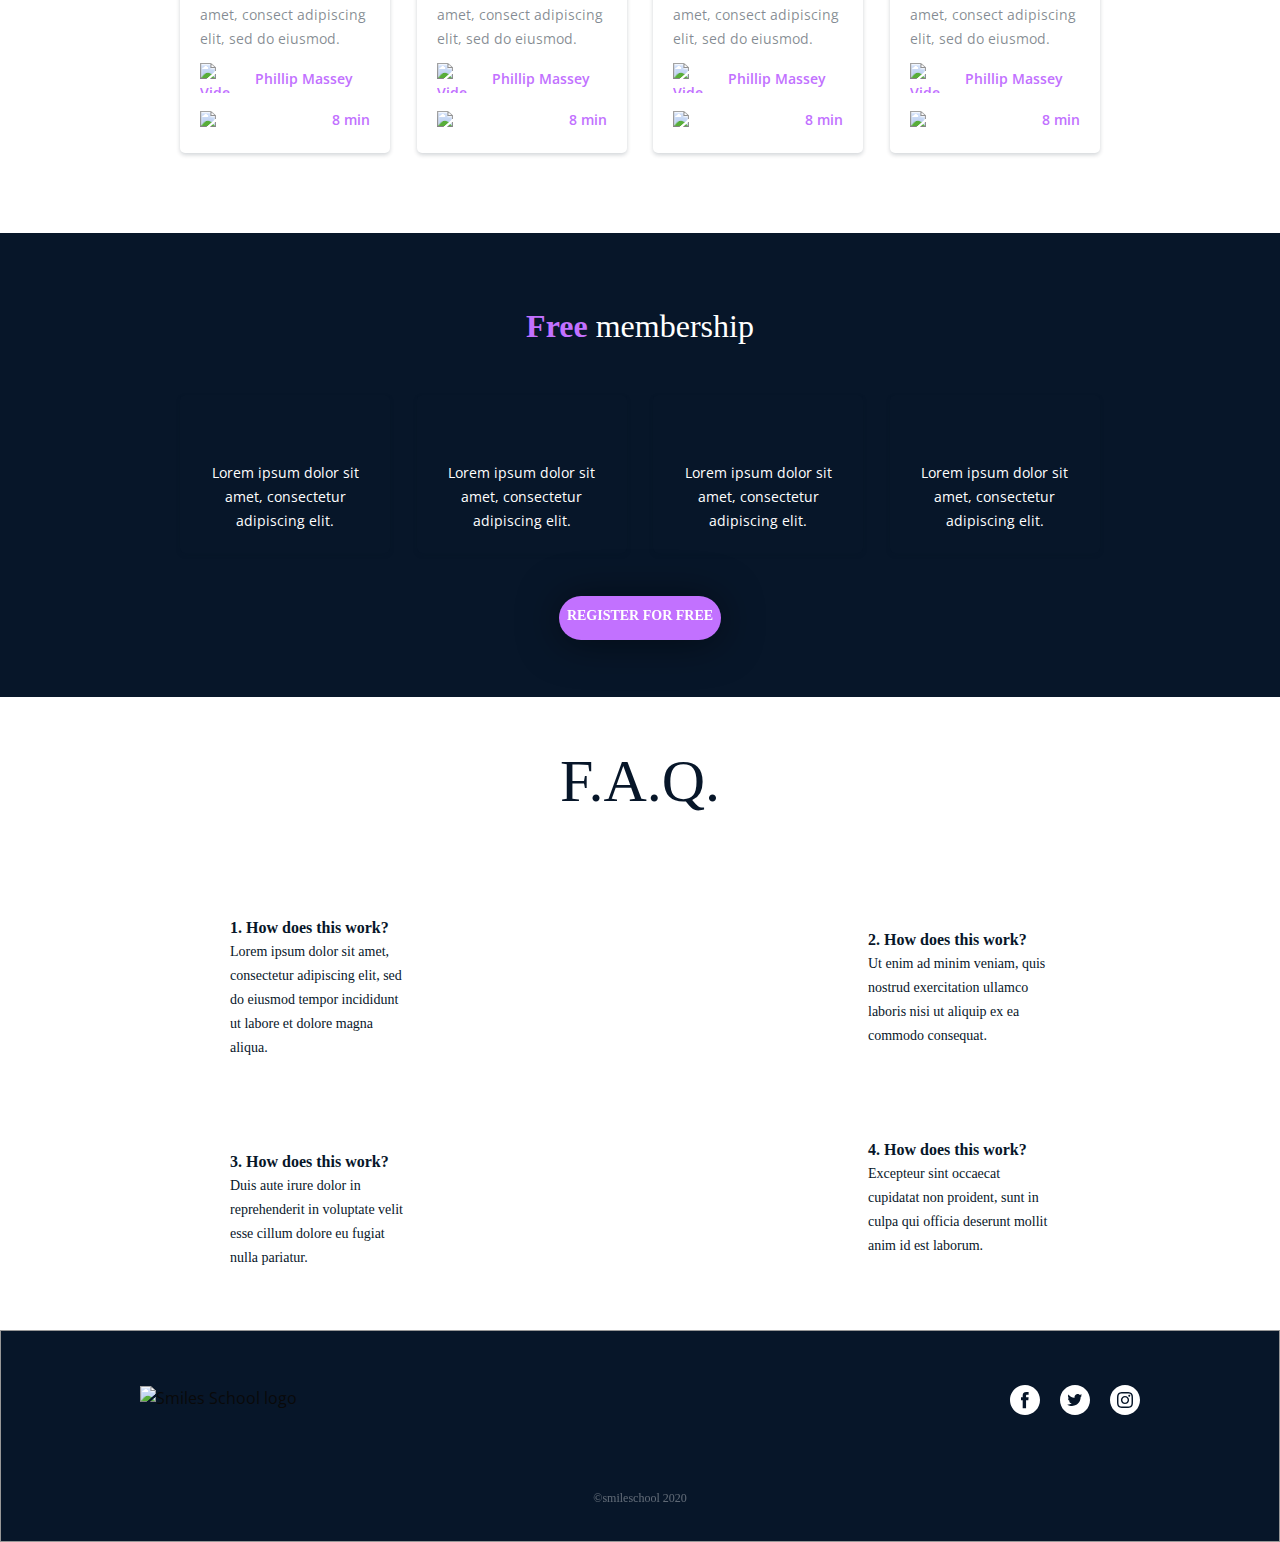
==== commit d3447b63: "CSS, advanced html file" ====
--- a/css_advanced/index.html
+++ b/css_advanced/index.html
@@ -76,8 +76,8 @@
 
             <div class="tutorial-item">
                 <img src="images/4.png" alt="IMAGE" style="width: 150px; height: 150px; flex-shrink: 0;">
-                <div class="tutorial-heading">Henry Hughes</div>
-                <div class="tutorial-paragrapgh">« 24h smiles » winner <br>2016 - 2019</div>
+                <div class="tutorial-heading">Henry Hughes </div>
+                <div class="tutorial-paragrapgh">« 24h smiles » winner <br>2016 - 2019 </div>
             </div>
         </div>
     </header>
@@ -88,7 +88,7 @@
                 <div style="margin: 0 auto;">
                     <img src="images/5.png" alt="IMAGE">
                 </div>
-                <div class="quote-paragraph">« Those tutorials are concise and go straight to the point. I can’t think of a better place to learn smiling. And it’s so fun!
+                <div class="quote-paragraph">« Those tutorials are concise and go straight to the point. I can`t think of a better place to learn smiling. And it’s so fun!
                     <div class="quote-name">Person Name</div>
                         <div class="quote-presenter">weather presenter</div>
                     </div>
